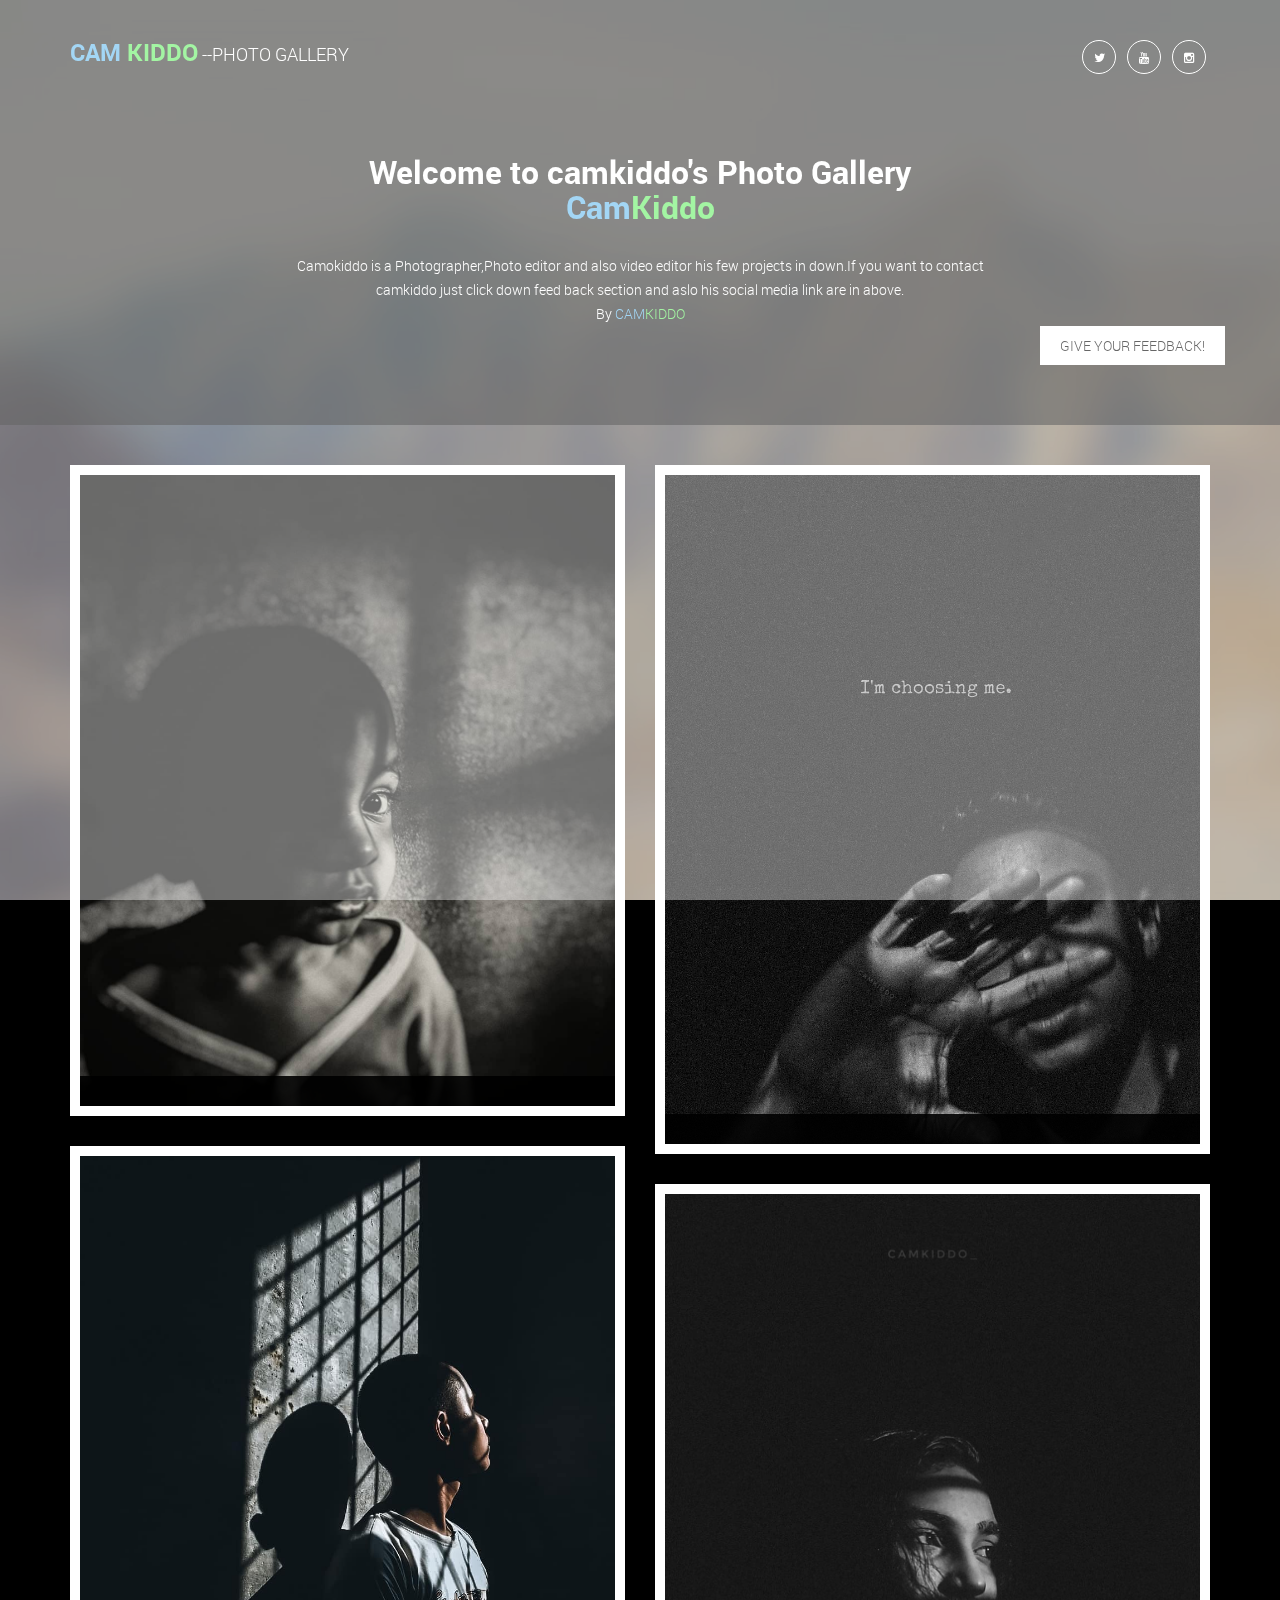
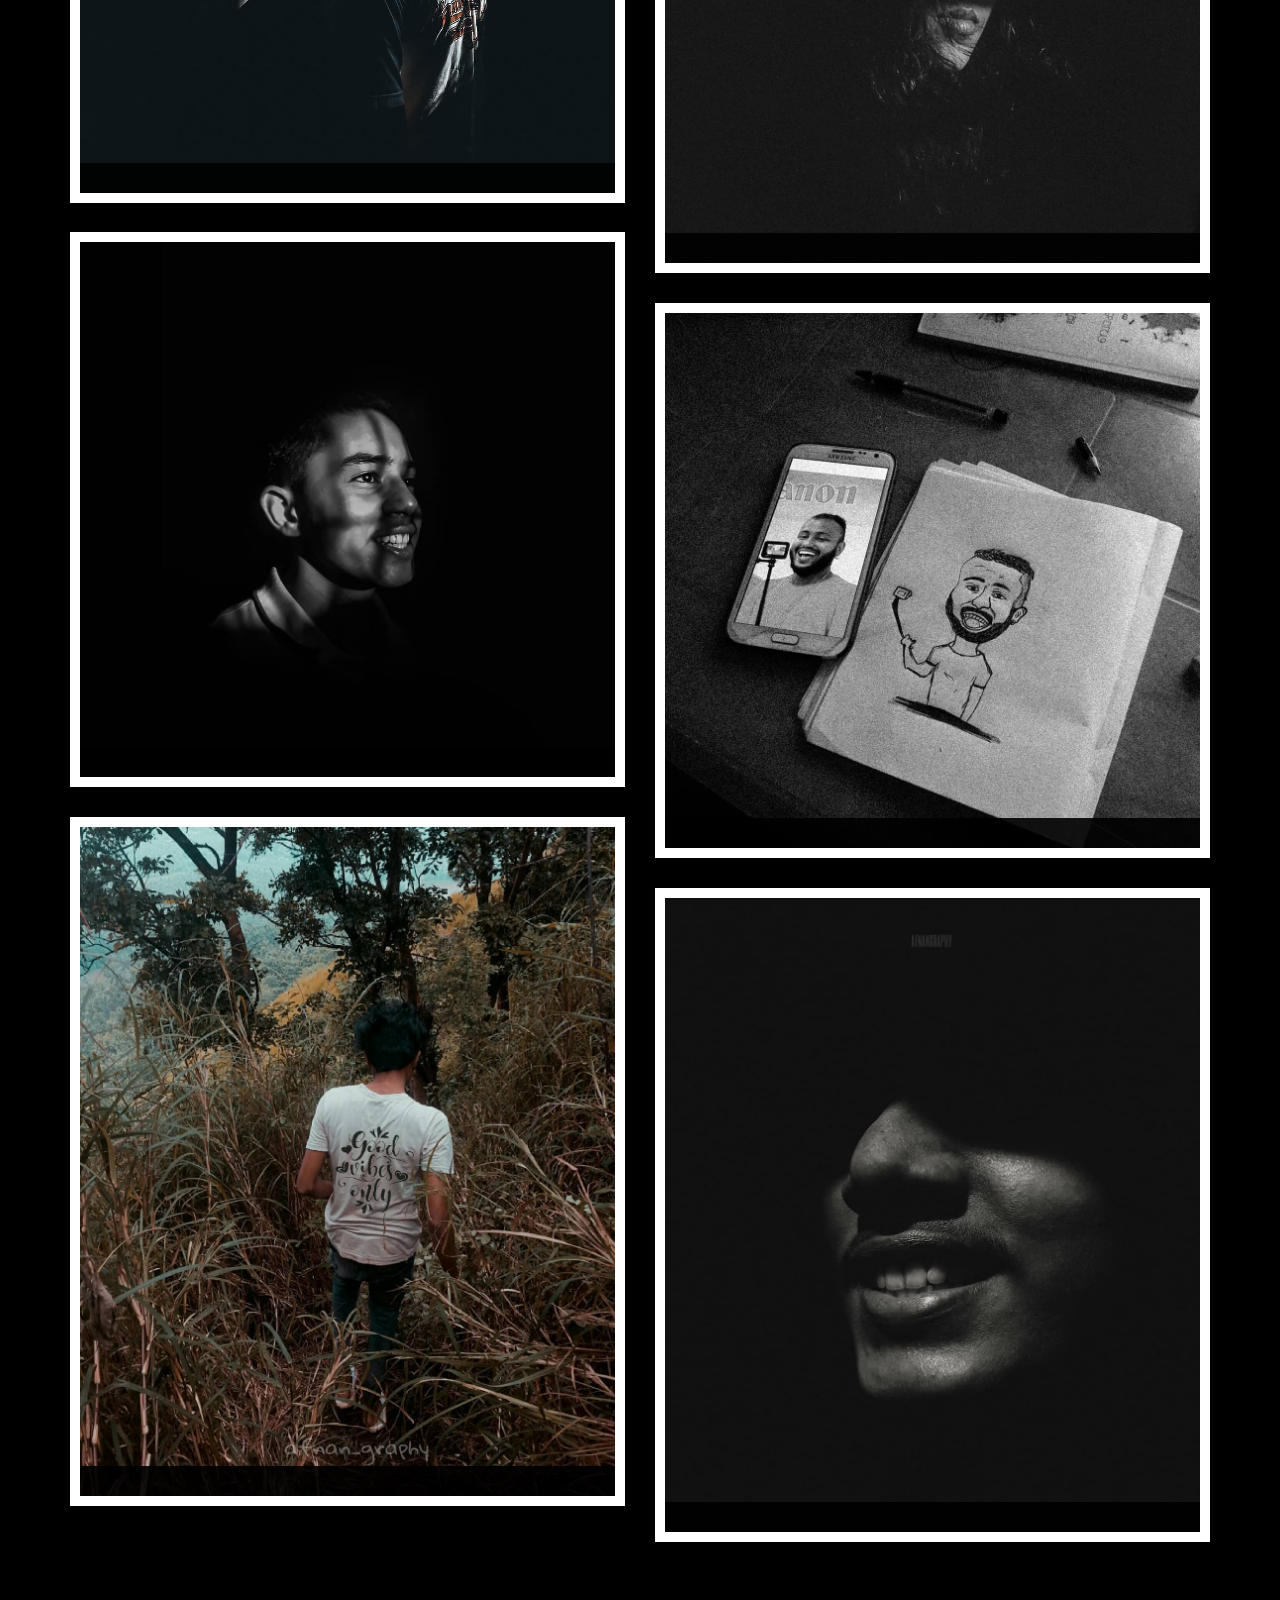
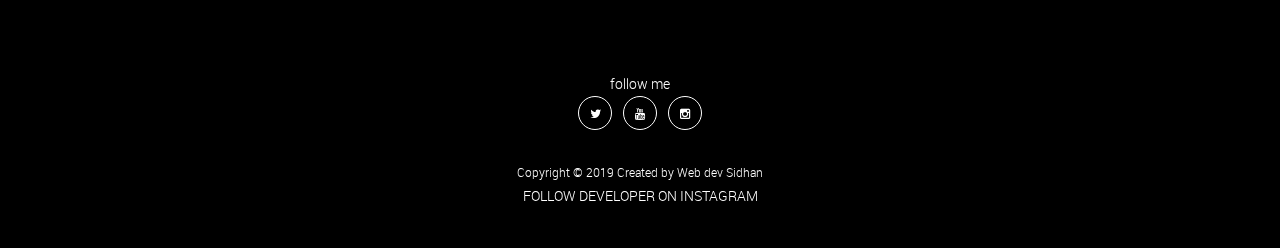
==== index.html @ 127fefad "hello" ====
<!DOCTYPE html>
<!--[if lt IE 7]>      <html class="no-js lt-ie9 lt-ie8 lt-ie7"> <![endif]-->
<!--[if IE 7]>         <html class="no-js lt-ie9 lt-ie8"> <![endif]-->
<!--[if IE 8]>         <html class="no-js lt-ie9"> <![endif]-->
<!--[if gt IE 8]><!-->
<html class="no-js">
<!--<![endif]-->

<head>
    <meta charset="utf-8">
    <meta http-equiv="X-UA-Compatible" content="IE=edge">
    <title>Camkiddo</title>
    <meta name="description" content="">
    <meta name="viewport" content="width=device-width, initial-scale=1">

    <link rel="stylesheet" href="css/normalize.css">
    <link rel="stylesheet" href="css/font-awesome.css">
    <link rel="stylesheet" href="css/bootstrap.min.css">
    <link rel="stylesheet" href="css/templatemo-style.css">
    <script src="js/vendor/modernizr-2.6.2.min.js"></script>
    
<link rel="document" href="form.html">
</head>

<body>
    <!--[if lt IE 7]>
            <p class="browsehappy">You are using an <strong>outdated</strong> browser. Please <a href="http://browsehappy.com/">upgrade your browser</a> to improve your experience.</p>
        <![endif]-->

    <div id="loader-wrapper">
        <div id="loader"></div>
    </div>

    <div class="content-bg"></div>
    <div class="bg-overlay"></div>

    <!-- SITE TOP -->
    <div class="site-top">
        <div class="site-header clearfix">
            <div class="container">
                <a href="#" class="site-brand pull-left"><strong><span class="blue">Cam</span> <span class="green">Kiddo</span></strong>  --Photo Gallery</a>
                <div class="social-icons pull-right">

                    <ul>
                       
                        <li><a href="https://twitter.com/Camkiddo1?s=09" class="fa fa-twitter"></a></li>
                        <li><a href="https://youtube.com/channel/UCA2jucjl4_BB/xT_0ZP2LYwd" class="fa fa-youtube"></a></li>

                        <li><a href="https://instagram.com/camkiddo_?utm_medium=copy_link" class="fa fa-instagram"></a>
                        </li>
                    </ul>
                </div>
            </div>
        </div> <!-- .site-header -->
        <div class="site-banner">
            <div class="container">
                <div class="row">
                    <div class="col-md-offset-2 col-md-8 text-center">
                        <h2>Welcome to camkiddo's Photo Gallery<br> <span
                                class="blue">Cam</span><span class="green">Kiddo</span></h2>
                        <p>Camokiddo is a Photographer,Photo editor and also video editor his few projects in down.If you want to contact camkiddo just click down feed back section and aslo his social media link are in above. <br>By <span class="blue">CAM</span><span class="green">KIDDO</span></p>
                    </div>
                </div>
                
                <div class="row">
                 
         
                
                    <a href="form.html"><button class="button white text-centre pull-right ">GIVE YOUR FEEDBACK!</button></a>

                </div>
            </div>
        </div>
        </div> <!-- .site-banner -->
    </div> <!-- .site-top -->

    <!-- MAIN POSTS -->
    <div class="main-posts">
        <div class="container">
            <div class="row">
                <div class="blog-masonry masonry-true">
                    <div class="post-masonry col-md-3 col-sm-6">
                        <div class="post-thumb">
                            <img src="images/1.jpg" alt="">
                            <div class="title-over">

                            </div>
                            <div class="post-hover text-center">
                                <div class="inside">
                                    <i class="fa fa-plus"></i>
                                    <span class="date"> 25 May 2021</span>
                                    <h4>feeling good but Depressed</h4>

                                </div>
                            </div>
                        </div>
                    </div> <!-- /.post-masonry -->
                    <div class="post-masonry col-md-3  col-sm-6">
                        <div class="post-thumb">
                            <img src="images/2.jpg" alt="">
                            <div class="title-over">
                                <h4><a href="#"></a></h4>
                            </div>
                            <div class="post-hover text-center">
                                <div class="inside">
                                    <i class="fa fa-plus"></i>
                                    <span class="date">8 Apr 2021</span>
                                    <h4><a href="#">Light is sh*t on dark vibe

                                        </a></h4>

                                </div>
                            </div>
                        </div>
                    </div> <!-- /.post-masonry -->
                    <div class="post-masonry col-md-3 col-sm-6">
                        <div class="post-thumb">
                            <img src="images/3.jpg" alt="">
                            <div class="title-over">

                            </div>
                            <div class="post-hover text-center">
                                <div class="inside">
                                    <i class="fa fa-plus"></i>
                                    <span class="date">11 Dec 2021</span>
                                    <h4>That's all the freedom we can hope for -- the freedom to choose our prison</h4>
                                </div>
                            </div>
                        </div>
                    </div> <!-- /.post-masonry -->
                    <div class="post-masonry col-md-3 col-sm-6">
                        <div class="post-thumb">
                            <img src="images/4.jpg" alt="SOMETHING WENT WRONG IMAGE CANT SEE NOW">
                            <div class="title-over">

                            </div>
                            <div class="post-hover text-center">
                                <div class="inside">
                                    <i class="fa fa-plus"></i>
                                    <span class="date">10 Mar 2021</span>
                                    <h4>Your vision will become clear only when you look into your heart</h4>
                                </div>
                            </div>
                        </div>
                    </div> <!-- /.post-masonry -->
                    <div class="post-masonry col-md-3 col-sm-6">
                        <div class="post-thumb">
                            <img src="images/5.jpg" alt="">
                            <div class="title-over">

                            </div>
                            <div class="post-hover text-center">
                                <div class="inside">
                                    <i class="fa fa-plus"></i>
                                    <span class="date">14 Feb 2021</span>
                                    <h4>Smling on Face but Enmity on Heart</h4>

                                </div>
                            </div>
                        </div>
                    </div> <!-- /.post-masonry -->
                    <div class="post-masonry col-md-3 col-sm-6">
                        <div class="post-thumb">
                            <img src="images/6.jpg" alt="">
                            <div class="title-over">

                            </div>
                            <div class="post-hover text-center">
                                <div class="inside">
                                    <i class="fa fa-plus"></i>
                                    <span class="date">1 Apr 2021</span>
                                    <h4>TOUCH UP ON DRAWING</h4>
                                </div>
                            </div>
                        </div>
                    </div> <!-- /.post-masonry -->
                    <div class="post-masonry col-md-3 col-sm-6">
                        <div class="post-thumb">
                            <img src="images/7.jpg" alt="">
                            <div class="title-over">

                            </div>
                            <div class="post-hover text-center">
                                <div class="inside">
                                    <i class="fa fa-plus"></i>
                                    <span class="date">15 Jan 2021</span>
                                    <h4>Only good vibes.Feel the nature</h4>

                                </div>
                            </div>
                        </div>
                    </div> <!-- /.post-masonry -->
                    <div class="post-masonry col-md-3 col-sm-6">
                        <div class="post-thumb">
                            <img src="images/8.jpg" alt="">
                            <div class="title-over">

                            </div>
                            <div class="post-hover text-center">
                                <div class="inside">
                                    <i class="fa fa-plus"></i>
                                    <span class="date">14 may 2021</span>
                                    <h4>Moody</h4>
                                </div>
                            </div>
                        </div> <!-- /.post-masonry -->

                    </div>
                </div>
            </div>
        </div>

        <!-- FOOTER -->
        <footer class="site-footer">
            <div class="container">
                <div class="row">
                    <div class="col-md-12 text-center">
                        <div class="social-icons">
                            <p>follow me </p>
                            <ul>
                          
                                <li><a href="https://twitter.com/Camkiddo1?s=09" class="fa fa-twitter"></a></li>
                                <li><a href="https://youtube.com/channel/UCA2jucjl4_BB/xT_0ZP2LYwd" class="fa fa-youtube"></a></li>

                                <li><a href="https://instagram.com/camkiddo_?utm_medium=copy_link"
                                        class="fa fa-instagram"></a></li>
                            </ul>
                        </div>
                    </div>
                </div>
                <div class="row">
                    <div class="col-md-12 text-center">
                        <p class="copyright-text">Copyright &copy; 2019 Created by Web dev Sidhan</p>
                        <a href="#" style="text-decoration: none; color: rgb(255, 255, 255)">
                            <p>FOLLOW DEVELOPER ON INSTAGRAM</p>
                        </a>
                    </div>
                </div>
            </div>
        </footer>

        <script src="js/vendor/jquery-1.10.2.min.js"></script>
        <script src="js/min/plugins.min.js"></script>
        <script src="js/min/main.min.js"></script>

        <!-- Preloader -->
        <script type="text/javascript">
            //<![CDATA[
            $(window).load(function () { // makes sure the whole site is loaded
                $('#loader').fadeOut(); // will first fade out the loading animation
                $('#loader-wrapper').delay(350).fadeOut('slow'); // will fade out the white DIV that covers the website.
                $('body').delay(350).css({ 'overflow-y': 'visible' });
            })
            //]]>
        </script>
        <!-- templatemo 434 masonry -->
</body>

</html>
---- css/templatemo-style.css ----
/*
	Masonry Template 
	http://www.templatemo.com/preview/templatemo_434_masonry
*/

@font-face {
    font-family: 'robotolight';
    src: url("../fonts/Roboto-Light-webfont.eot");
    src: url("../fonts/Roboto-Light-webfont.eot?#iefix") format("embedded-opentype"),url("../fonts/Roboto-Light-webfont.woff") format("woff"),url("../fonts/Roboto-Light-webfont.ttf") format("truetype"),url("../fonts/Roboto-Light-webfont.svg#robotolight") format("svg");
    font-weight: normal;
    font-style: normal;
}

@font-face {
    font-family:'robotoregular';src:url("../fonts/Roboto-Regular-webfont.eot");src:url("../fonts/Roboto-Regular-webfont.eot?#iefix") format("embedded-opentype"),url("../fonts/Roboto-Regular-webfont.woff") format("woff"),url("../fonts/Roboto-Regular-webfont.ttf") format("truetype"),url("../fonts/Roboto-Regular-webfont.svg#robotoregular") format("svg");font-weight:normal;font-style:normal;
}

@font-face {
    font-family:'robotobold';src:url("../fonts/Roboto-Bold-webfont.eot");src:url("../fonts/Roboto-Bold-webfont.eot?#iefix") format("embedded-opentype"),url("../fonts/Roboto-Bold-webfont.woff") format("woff"),url("../fonts/Roboto-Bold-webfont.ttf") format("truetype"),url("../fonts/Roboto-Bold-webfont.svg#robotobold") format("svg");font-weight:normal;font-style:normal;
}

html,body,div,span,applet,object,iframe,h1,h2,h3,h4,h5,h6,p,blockquote,pre,a,abbr,acronym,address,big,cite,code,del,dfn,em,img,ins,kbd,q,s,samp,small,strike,strong,sub,sup,tt,var,b,u,i,center,dl,dt,dd,ol,ul,li,fieldset,form,label,legend,table,caption,tbody,tfoot,thead,tr,th,td,article,aside,canvas,details,embed,figure,figcaption,footer,header,hgroup,menu,nav,output,ruby,section,summary,time,mark,audio,video {
    margin: 0;
    padding: 0;
    border: 0;
    font-size: 100%;
    vertical-align: baseline;
}

.blue {
	color: #6BE;
}

.green {
	color: #6E6;
}

main {
    display: block;
}

body {
    line-height: 1;
}

ol,ul {
    list-style: none;
}

blockquote,q {
    quotes: none;
}

blockquote:before,blockquote:after {
    content: '';
    content: none;
}

table {
    border-collapse: collapse;
    border-spacing: 0;
}

html {
    font-size: 100%;
    -webkit-text-size-adjust: 100%;
    -ms-text-size-adjust: 100%;
}

a:focus {
    outline: none;
}

article,aside,details,figcaption,figure,footer,header,hgroup,nav,section {
    display: block;
}

audio,canvas,video {
    display: inline-block;
    *display: inline;
    *zoom: 1;
}

audio:not([controls]) {
    display: none;
}

sub,sup {
    line-height: 0;
    position: relative;
    vertical-align: baseline;
}

sup {
    top: -.5em;
}

sub {
    bottom: -.25em;
}

img {
    border: 0;
    -ms-interpolation-mode: bicubic;
}

button,input,select,textarea {
    font-size: 100%;
    margin: 0;
    vertical-align: baseline;
    *vertical-align: middle;
}

button,input {
    line-height: normal;
    *overflow: visible;
}

button::-moz-focus-inner,input::-moz-focus-inner {
    border: 0;
    padding: 0;
}

button,input[type="button"],input[type="reset"],input[type="submit"] {
    cursor: pointer;
    -webkit-appearance: button;
}

input[type="search"] {
    -webkit-appearance: textfield;
}

input[type="search"]:-webkit-search-decoration {
    -webkit-appearance: none;
}

textarea {
    overflow: auto;
    vertical-align: top;
}

body {
    font-size: 14px;
    line-height: 24px;
    color: #fff;
    background-color: #000;
    font-family: 'robotolight';
}

a {
    color: #6cc0f7;
    -webkit-transition: all 150ms ease-in-out;
    -moz-transition: all 150ms ease-in-out;
    -ms-transition: all 150ms ease-in-out;
    -o-transition: all 150ms ease-in-out;
    transition: all 150ms ease-in-out;
    text-decoration: none !important;
}

a:hover {
    color: #fff;
}

h1,h2,h3,h4,h5 {
    color: #fff;
}

h1 {
    font-size: 34px;
    font-weight: 300;
}

h2 {
    font-size: 28px;
    font-weight: normal;
}

h3 {
    font-size: 18px;
    font-weight: 600;
}

h4 {
    font-size: 18px;
    font-weight: 300;
}

h5 {
    font-size: 16px;
    font-weight: normal;
}

::-webkit-input-placeholder {
    color: #fff;
}

:-moz-placeholder {
    color: #fff;
}

::-moz-placeholder {
    color: #fff;
}

:-ms-input-placeholder {
    color: #fff;
}

.content-bg {
    position: fixed;
    height: 100%;
    width: 100%;
    z-index: 0;
    background-image: url(../images/bg.jpg);
    background-size: cover;
    background-repeat: no-repeat;
    background-attachment: fixed;
}

.bg-overlay {
    background: rgba(0,0,0,0.3);
    position: fixed;
    width: 100%;
    height: 100%;
    z-index: 1;
}

.social-icons a {
    color: #fff;
    width: 34px;
    height: 34px;
    border: 1px solid #fff;
    -webkit-border-radius: 17px;
    border-radius: 17px;
    text-align: center;
    font-size: 12px;
    line-height: 34px;
}

.social-icons a i {
    line-height: 34px;
}

.social-icons a:hover {
    background: #fff;
    color: #000;
}

.social-icons li {
    display: inline-block;
    margin: 0 4px;
}

@media screen and (max-width: 768px) {
    .social-icons {
        float: none !important;
        text-align: center;
        display: block;
    }
}

.button {
    padding: 10px 20px;
    display: inline-block;
    outline: 0;
    border: 0;
}

.button.white {
    background: #fff;
    color: #000;
    text-transform: uppercase;
}

#loader-wrapper {
    position: fixed;
    top: 0;
    left: 0;
    width: 100%;
    height: 100%;
    background-color: white;
    z-index: 9999;
}

#loader {
    display: block;
    position: relative;
    left: 50%;
    top: 50%;
    width: 150px;
    height: 150px;
    margin: -75px 0 0 -75px;
    border-radius: 50%;
    border: 3px solid transparent;
    border-top-color: #000;
    -webkit-animation: spin 2s linear infinite;
    animation: spin 2s linear infinite;
}

#loader:before {
    content: "";
    position: absolute;
    top: 5px;
    left: 5px;
    right: 5px;
    bottom: 5px;
    border-radius: 50%;
    border: 3px solid transparent;
    border-top-color: #000;
    -webkit-animation: spin 3s linear infinite;
    animation: spin 3s linear infinite;
}

#loader:after {
    content: "";
    position: absolute;
    top: 15px;
    left: 15px;
    right: 15px;
    bottom: 15px;
    border-radius: 50%;
    border: 3px solid transparent;
    border-top-color: #000;
    -webkit-animation: spin 1.5s linear infinite;
    animation: spin 1.5s linear infinite;
}

@-webkit-keyframes spin {
    0% {
        -webkit-transform: rotate(0deg);
        -ms-transform: rotate(0deg);
        transform: rotate(0deg);
    }

    100% {
        -webkit-transform: rotate(360deg);
        -ms-transform: rotate(360deg);
        transform: rotate(360deg);
    }
}

@keyframes spin {
    0% {
        -webkit-transform: rotate(0deg);
        -ms-transform: rotate(0deg);
        transform: rotate(0deg);
    }

    100% {
        -webkit-transform: rotate(360deg);
        -ms-transform: rotate(360deg);
        transform: rotate(360deg);
    }
}

.site-top {
    position: relative;
    z-index: 4;
    background: rgba(0,0,0,0.6);
    margin-bottom: 40px;
    padding-bottom: 60px;
}

.site-header {
    padding-top: 40px;
}

.site-brand {
    color: #fff;
    text-transform: uppercase;
    font-size: 18px;
}

.site-brand strong {
    font-size: 24px;
    font-family: 'robotobold';
}

@media screen and (max-width: 768px) {
    .site-brand {
        float: none !important;
        text-align: center;
        display: block;
        margin-bottom: 30px;
    }
}

.site-banner {
    padding-top: 80px;
}

.site-banner h2 {
    font-size: 32px;
    font-family: 'robotobold';
    margin-bottom: 30px;
}

.subscribe-form {
    margin-top: 40px;
}

.subscribe-form #subscribe-email {
    width: 100%;
    padding: 10px;
    background: transparent;
    border: 1px solid #fff;
    outline: 0;
}

@media screen and (max-width: 768px) {
    .subscribe-form #subscribe-email {
        margin-bottom: 20px;
    }
}


.main-posts {
    position: relative;
    z-index: 6;
}

.post-masonry {
    margin-bottom: 30px;
}

.post-masonry .post-thumb {
    border: 10px solid #fff;
    overflow: hidden;
    position: relative;
}

.post-masonry .post-thumb img {
    width: 100%;
    display: block;
}

.post-masonry .post-thumb .title-over {
    position: absolute;
    bottom: 0;
    left: 0;
    width: 100%;
    background: rgba(0,0,0,0.9);
    padding: 15px 20px;
}

.post-masonry .post-thumb .title-over h4 {
    font-size: 16px;
    font-family: 'robotoregular';
}

.post-masonry .post-thumb .title-over a {
    color: #fff;
}

.post-masonry .post-thumb .post-hover {
    position: absolute;
    width: 100%;
    height: 100%;
    top: 70px;
    left: 0;
    visibility: hidden;
    opacity: 0;
    background: rgba(0,0,0,0.9);
    -webkit-transition: all 150ms ease-in-out;
    -moz-transition: all 150ms ease-in-out;
    -ms-transition: all 150ms ease-in-out;
    -o-transition: all 150ms ease-in-out;
    transition: all 150ms ease-in-out;
}

.post-masonry .post-thumb .post-hover .inside {
    position: relative;
    top: 50%;
    -moz-transform: translateY(-50%);
    -ms-transform: translateY(-50%);
    -webkit-transform: translateY(-50%);
    transform: translateY(-50%);
}

.post-masonry .post-thumb .post-hover h4 {
    font-size: 16px;
    font-family: 'robotoregular';
    margin-bottom: 10px;
}

.post-masonry .post-thumb .post-hover a {
    color: #fff !important;
}

.post-masonry .post-thumb .post-hover i {
    display: block;
    margin-bottom: 10px;
}

.post-masonry .post-thumb .post-hover p {
    font-size: 12px;
}

.post-masonry .post-thumb .post-hover span {
    font-size: 12px;
    margin-bottom: 15px;
    display: block;
}

.post-masonry .post-thumb:hover .title-over {
    -webkit-transition: all 150ms ease-in-out;
    -moz-transition: all 150ms ease-in-out;
    -ms-transition: all 150ms ease-in-out;
    -o-transition: all 150ms ease-in-out;
    transition: all 150ms ease-in-out;
    visibility: hidden;
    opacity: 0;
    bottom: -50px;
}

.post-masonry .post-thumb:hover .post-hover {
    top: 0;
    visibility: visible;
    opacity: 1;
}

.site-footer {
    position: relative;
    z-index: 8;
    background: rgba(0,0,0,0.6);
    padding: 40px 0;
    margin-top: 60px;
}

.site-footer .social-icons {
    margin-bottom: 30px;
}

.copyright-text {
    font-size: 12px;
}

.copyright-text a {
    color: #bfbfbf;
}
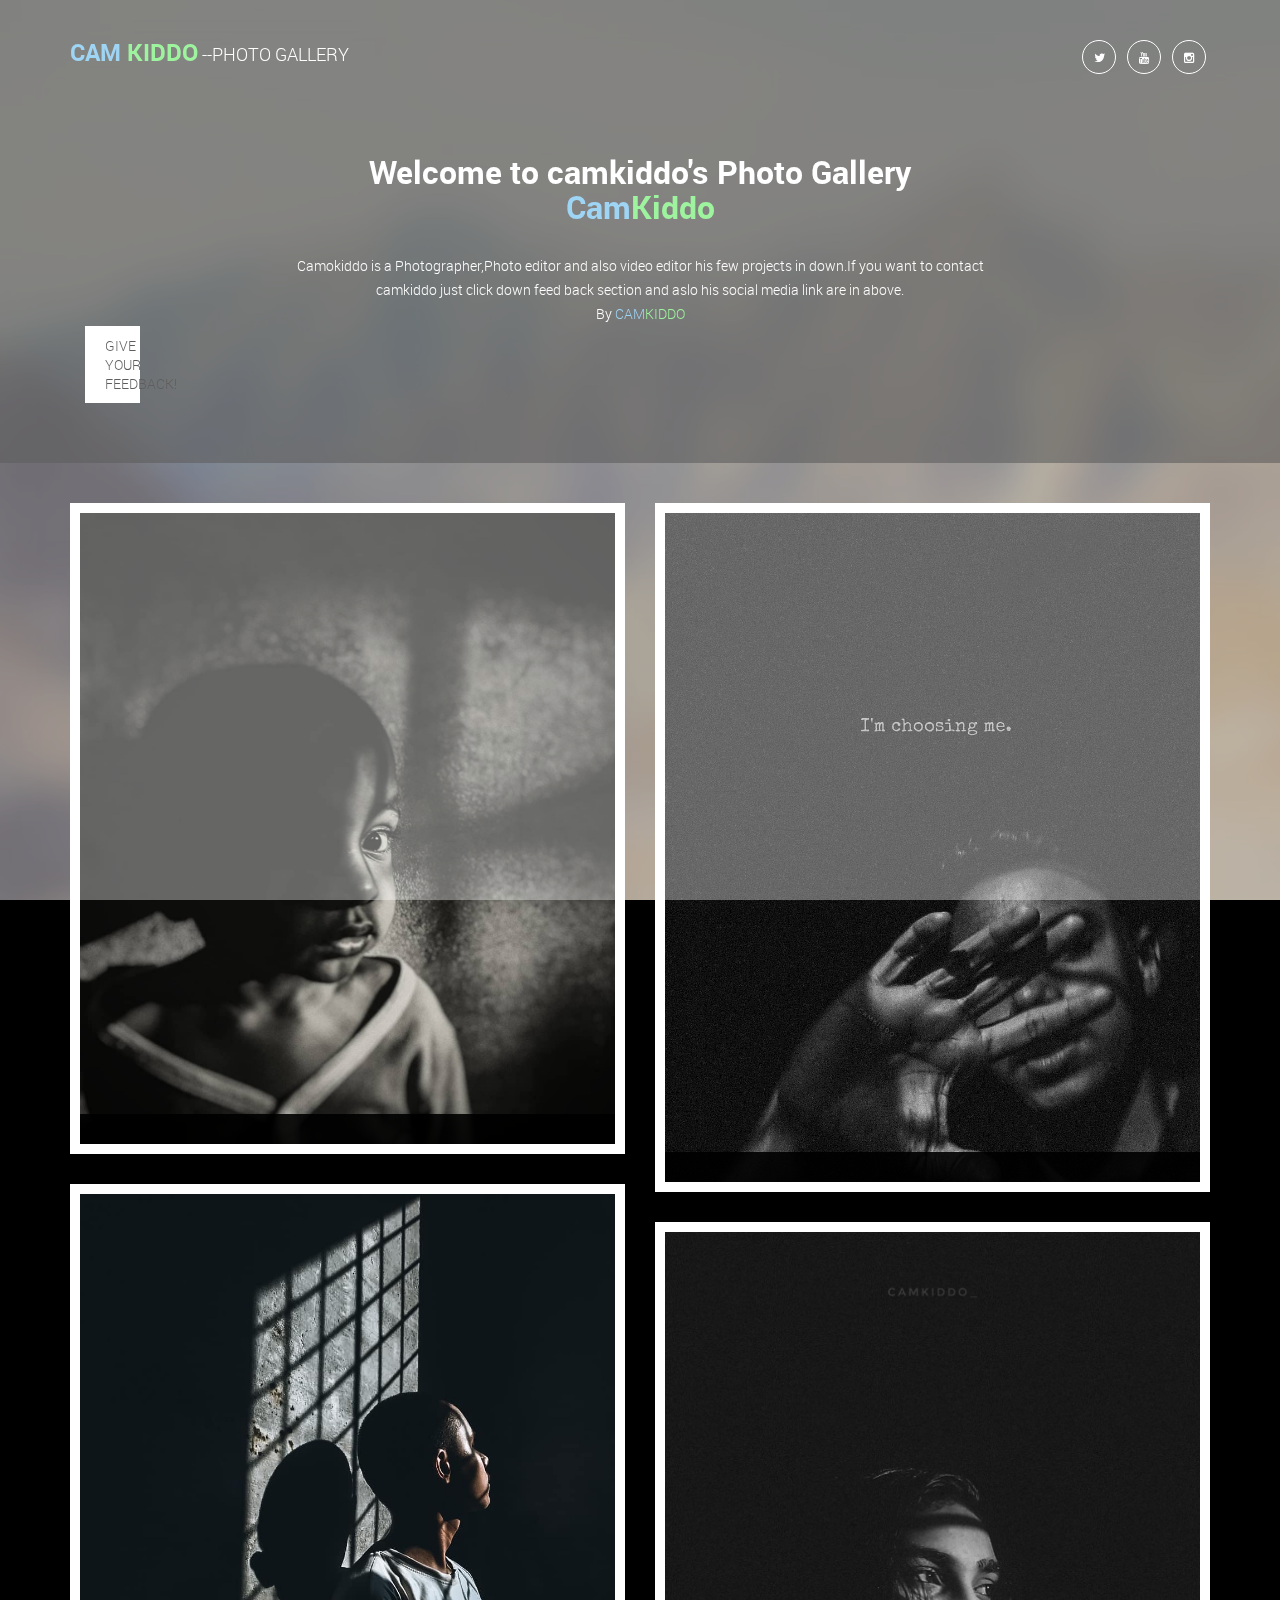
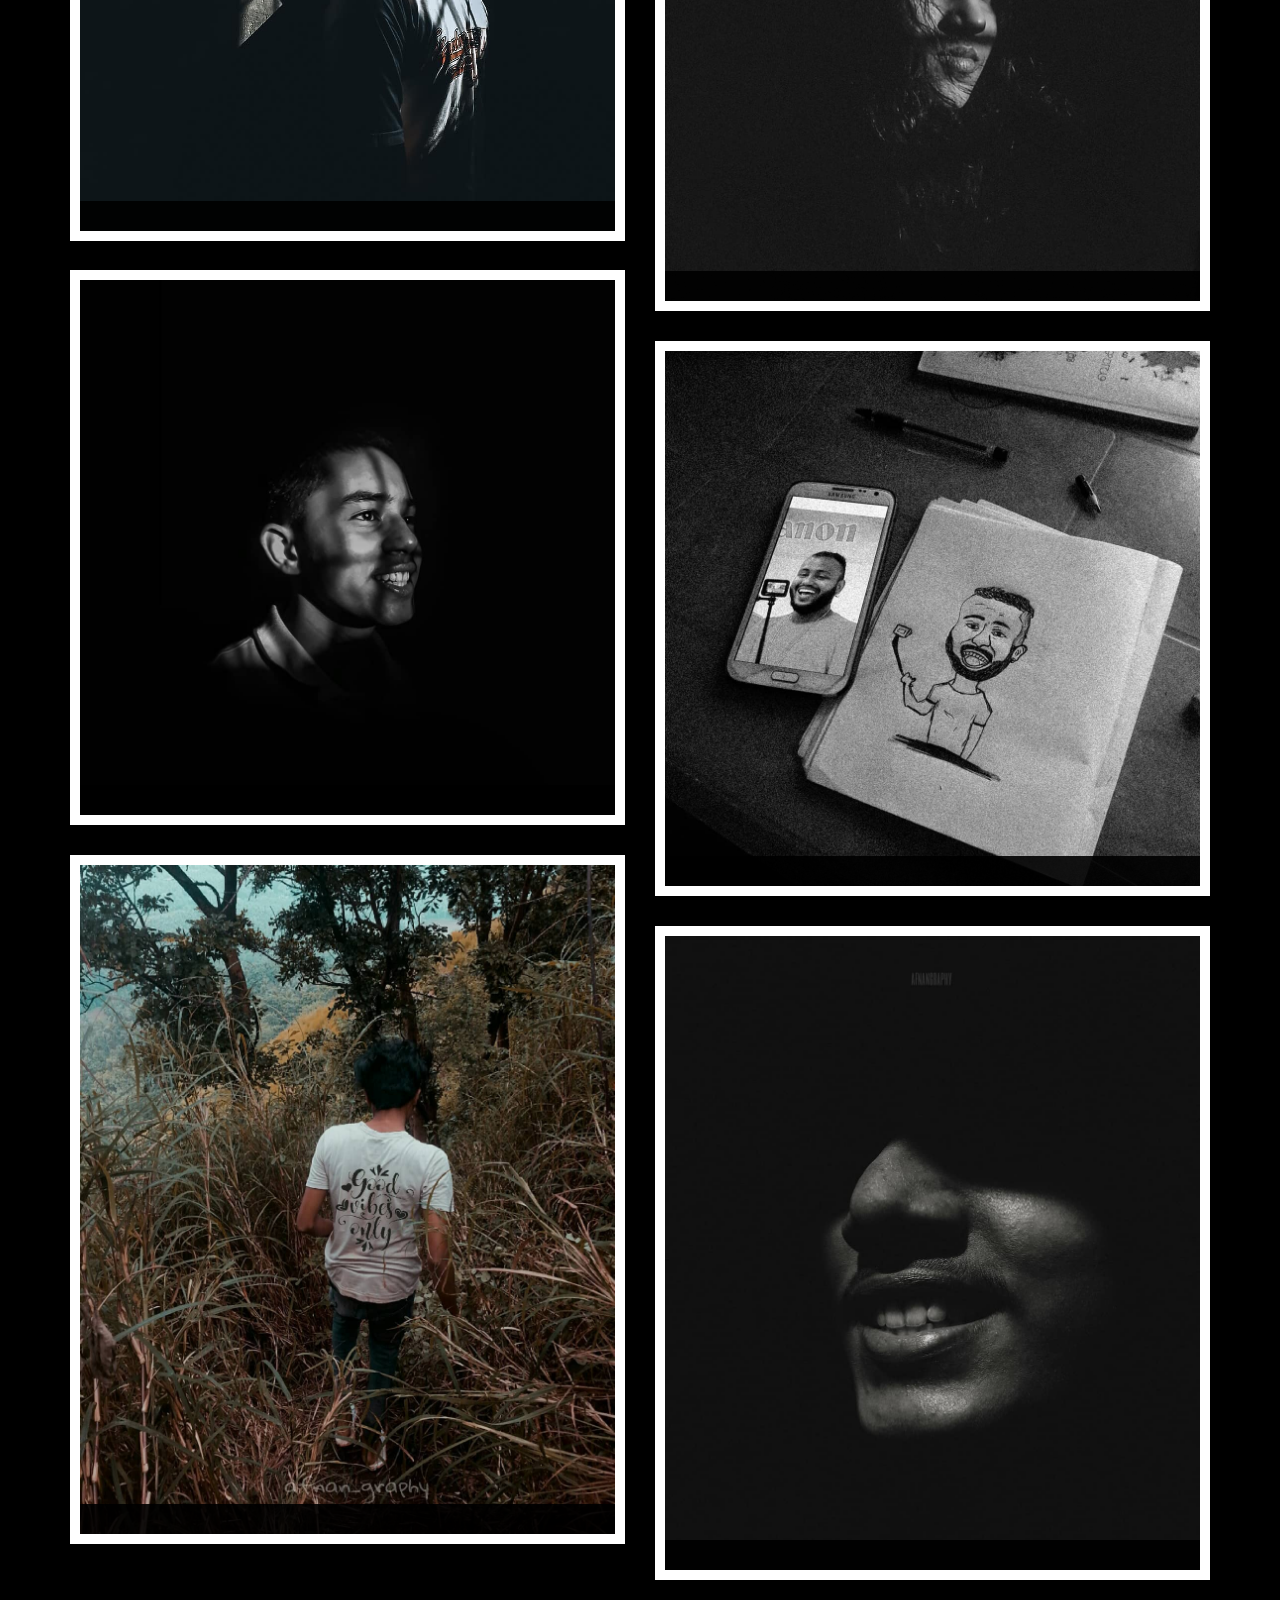
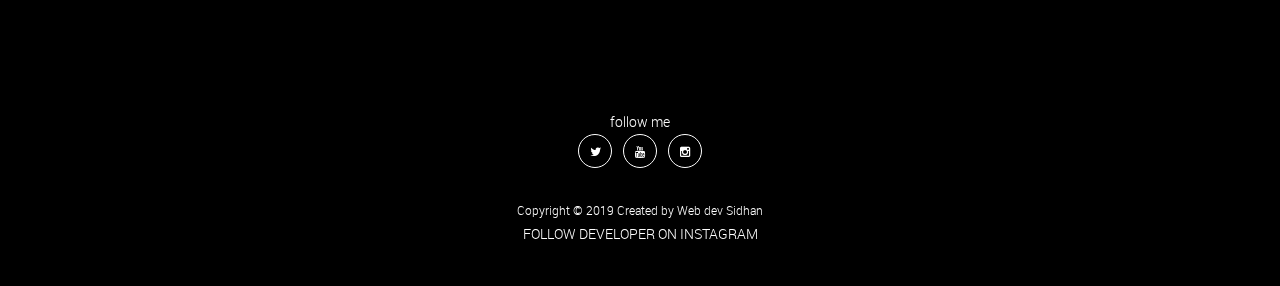
==== commit df0ddc79: "Update index.html" ====
--- a/index.html
+++ b/index.html
@@ -58,16 +58,18 @@
                     <div class="col-md-offset-2 col-md-8 text-center">
                         <h2>Welcome to camkiddo's Photo Gallery<br> <span
                                 class="blue">Cam</span><span class="green">Kiddo</span></h2>
-                        <p>Camokiddo is a Photographer,Photo editor and also video editor his few projects in down.If you want to contact camkiddo just click down feed back section and aslo his social media link are in above. <br>By <span class="blue">CAM</span><span class="green">KIDDO</span></p>
+                        <p syle="text-align:centre">Camokiddo is a Photographer,Photo editor and also video editor his few projects in down.If you want to contact camkiddo just click down feed back section and aslo his social media link are in above. <br>By <span class="blue">CAM</span><span class="green">KIDDO</span></p>
                     </div>
                 </div>
                 
+         <div class="container">
                 <div class="row">
                  
-         
+         <div class="col-md-2 sm-12">
                 
-                    <a href="form.html"><button class="button white text-centre pull-right ">GIVE YOUR FEEDBACK!</button></a>
-
+                    <a href="form.html"><button class="button white text-centre col-md-4 sm-12">GIVE YOUR FEEDBACK!</button></a>
+                    </div>
+                </div>
                 </div>
             </div>
         </div>
@@ -256,4 +258,4 @@
         <!-- templatemo 434 masonry -->
 </body>
 
-</html>+</html>
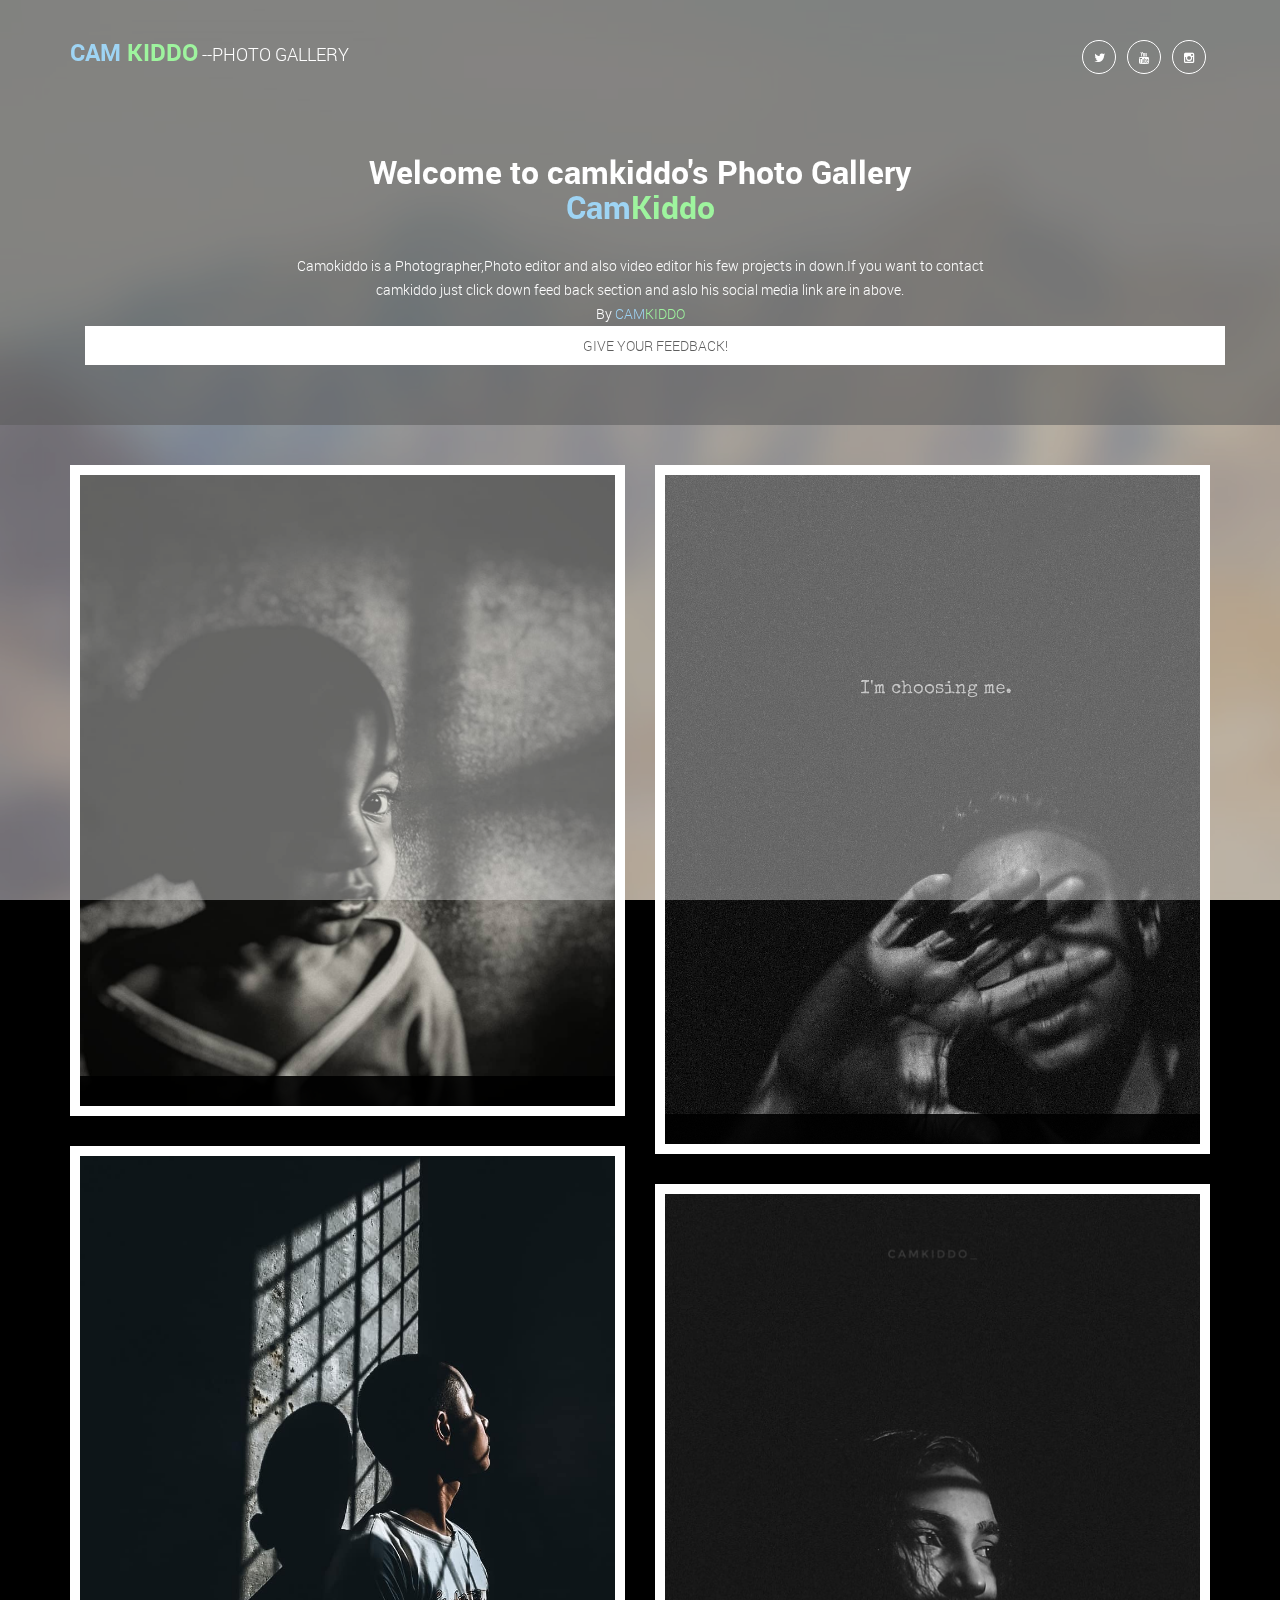
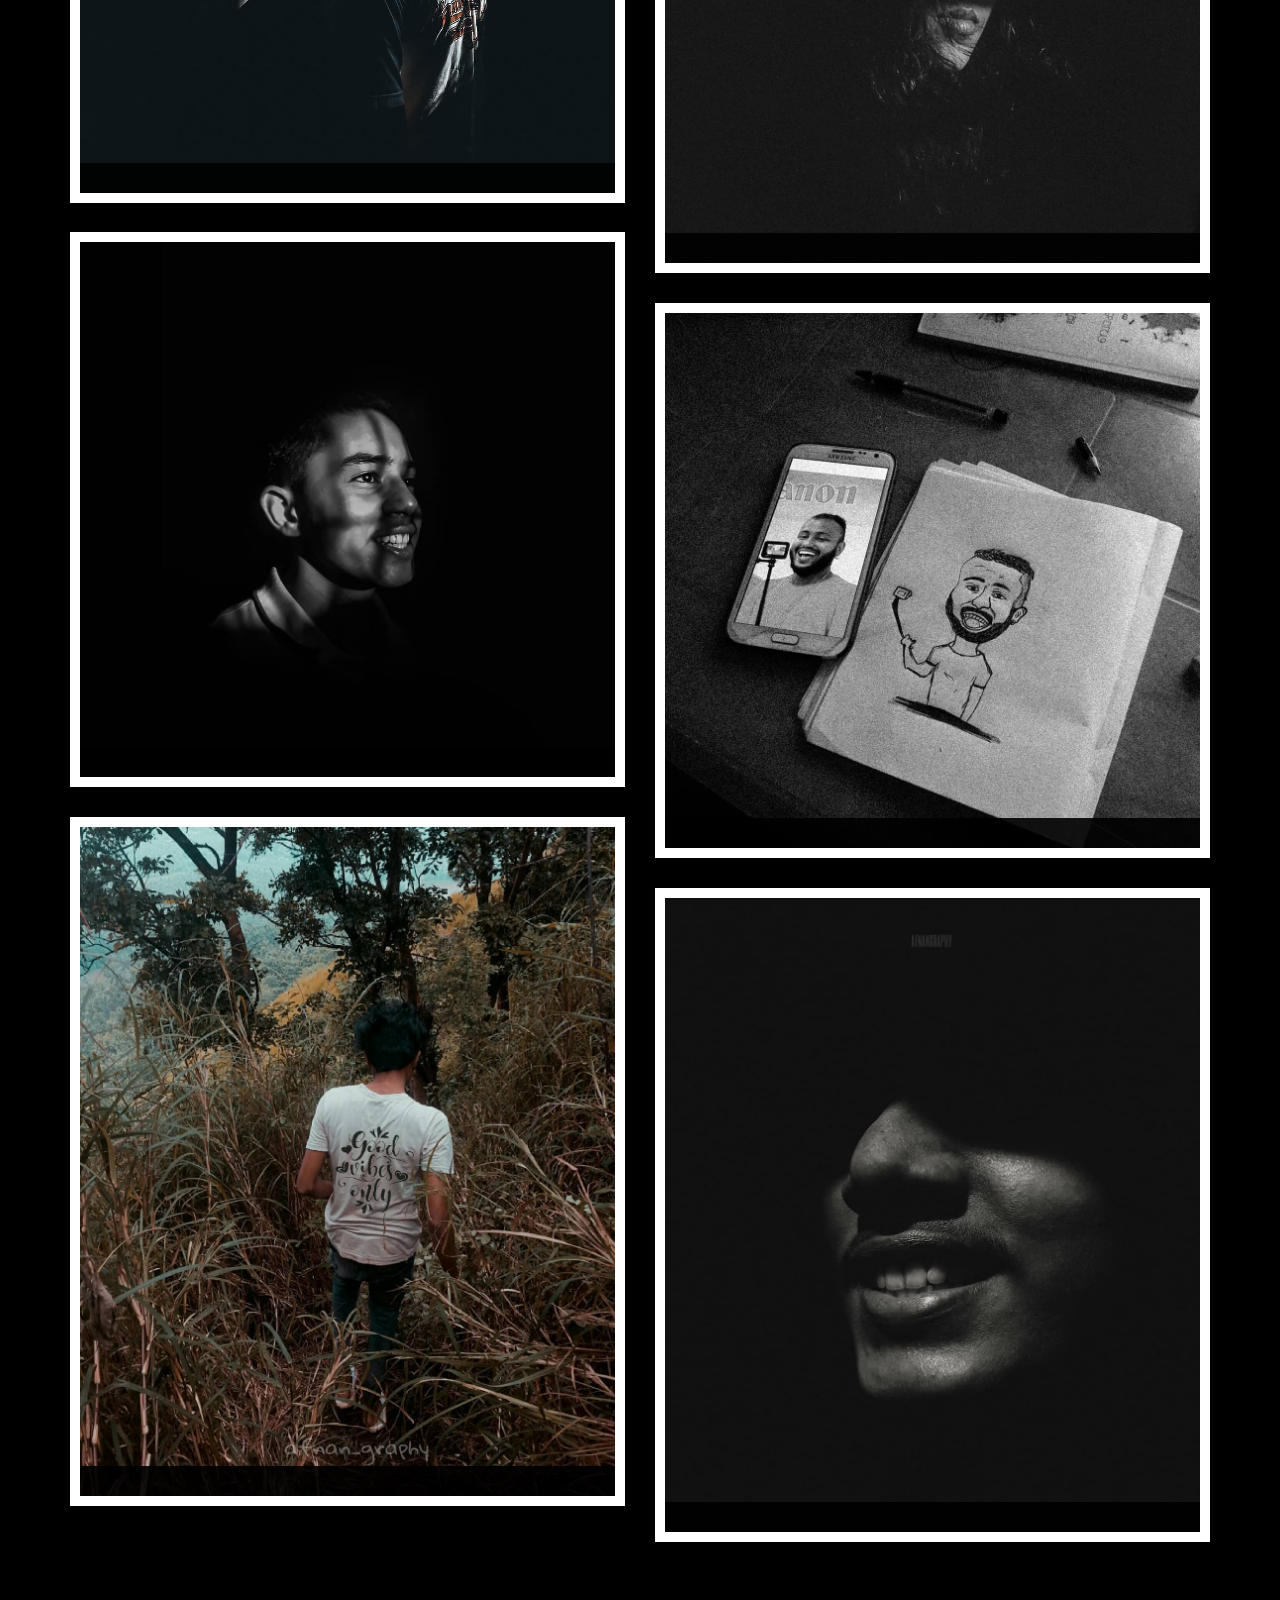
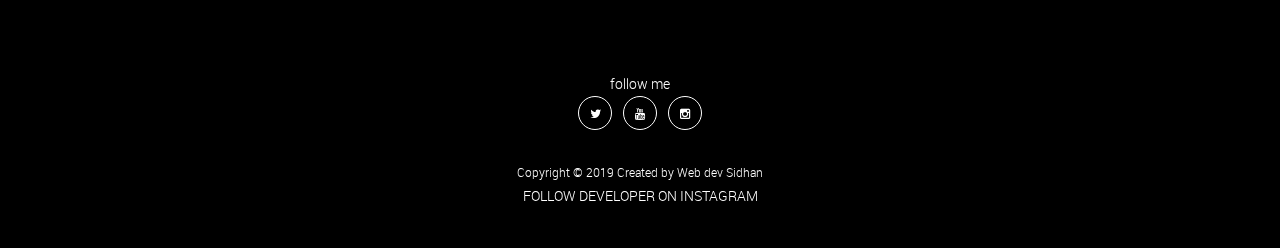
==== commit 2ba178a5: "Update index.html" ====
--- a/index.html
+++ b/index.html
@@ -65,9 +65,9 @@
          <div class="container">
                 <div class="row">
                  
-         <div class="col-md-2 sm-12">
+         <div class="col-md-12 sm-12">
                 
-                    <a href="form.html"><button class="button white text-centre col-md-4 sm-12">GIVE YOUR FEEDBACK!</button></a>
+                    <a href="form.html"><button class="button white text-centre col-md-12 sm-12">GIVE YOUR FEEDBACK!</button></a>
                     </div>
                 </div>
                 </div>
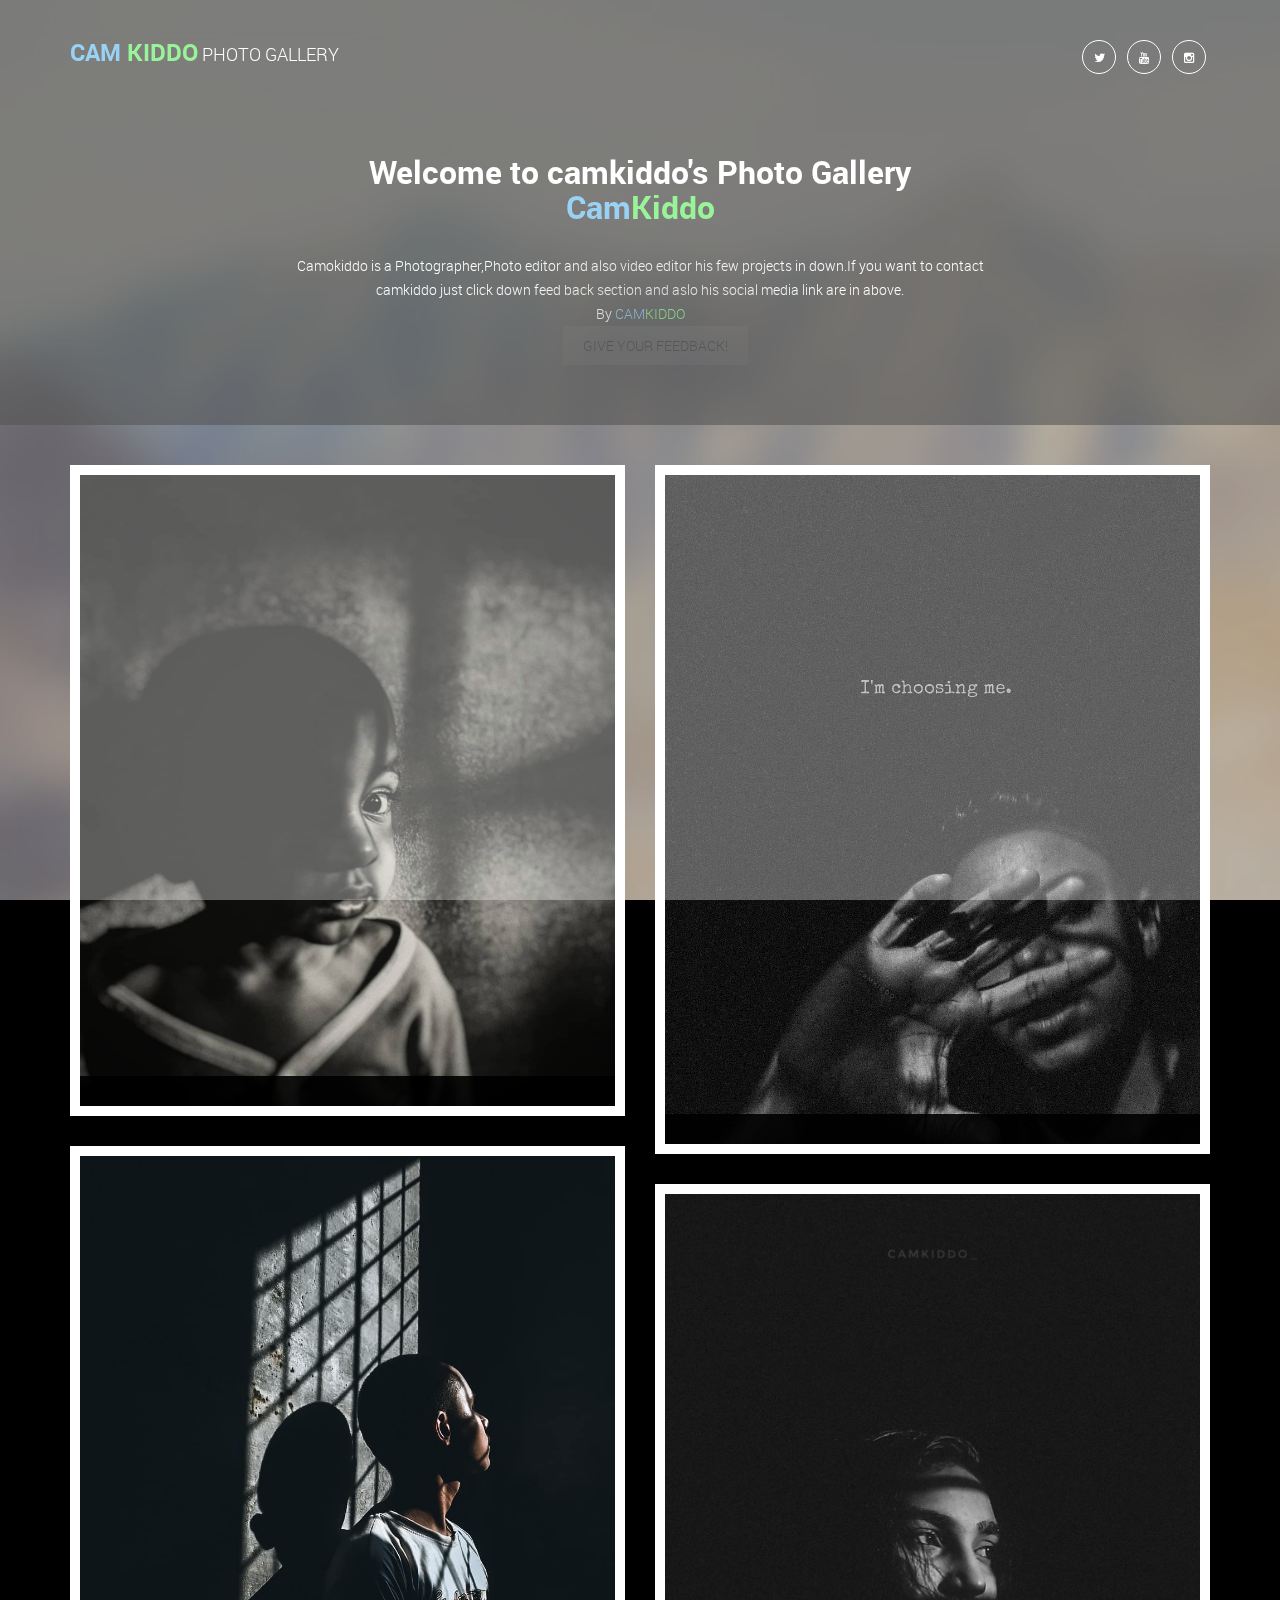
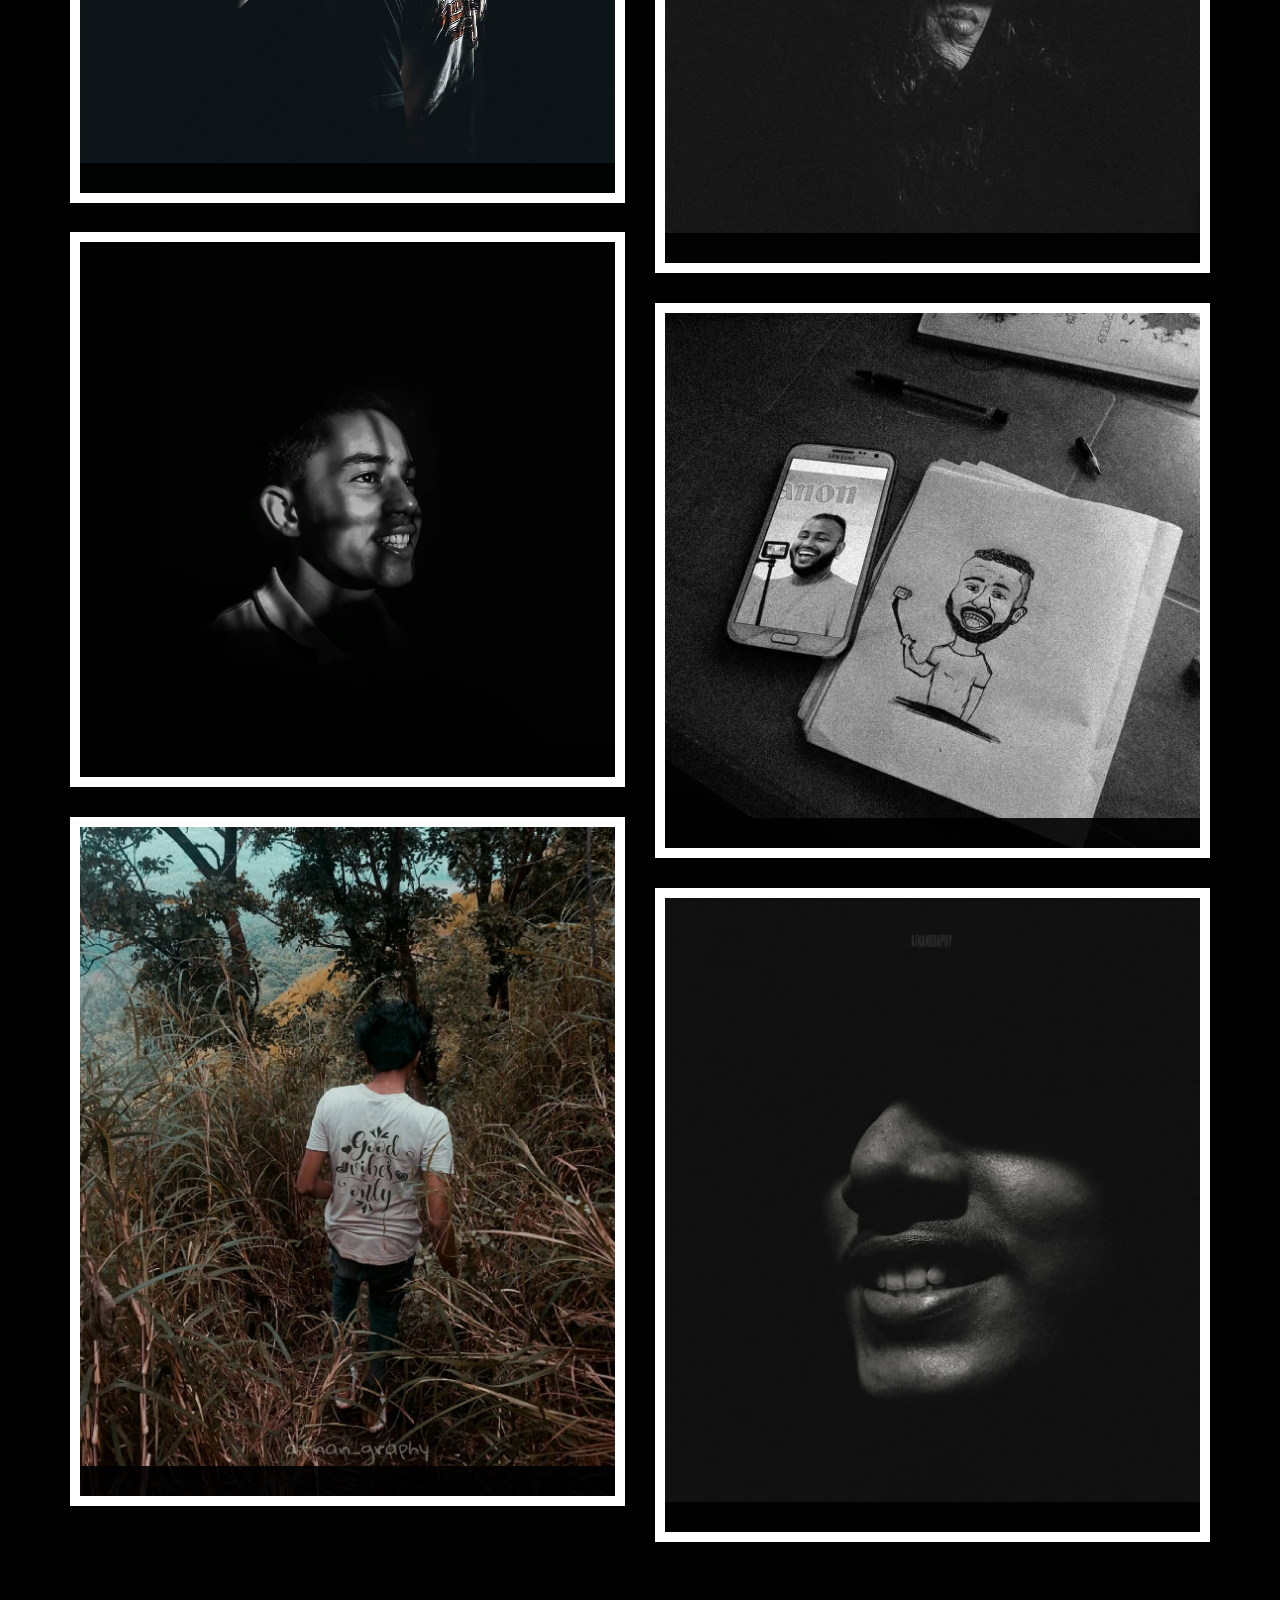
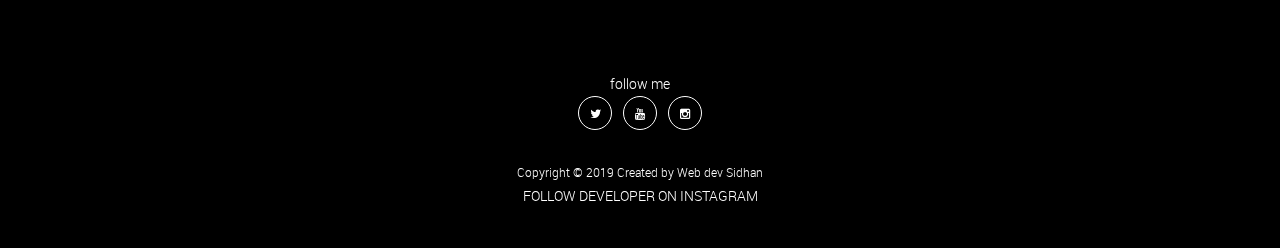
==== commit b439550a: "Update index.html" ====
--- a/index.html
+++ b/index.html
@@ -20,6 +20,21 @@
     <script src="js/vendor/modernizr-2.6.2.min.js"></script>
     
 <link rel="document" href="form.html">
+    
+    
+    
+        <style> 
+    button{
+        border-color:white;
+        
+        box-shadow:0px 0px 100px;
+        }
+            button:hover{
+            -webkit-box-shadow:0px 0px 0px black inset;
+            }
+        
+    
+    </style>
 </head>
 
 <body>
@@ -38,7 +53,7 @@
     <div class="site-top">
         <div class="site-header clearfix">
             <div class="container">
-                <a href="#" class="site-brand pull-left"><strong><span class="blue">Cam</span> <span class="green">Kiddo</span></strong>  --Photo Gallery</a>
+                <a href="#" class="site-brand pull-left"><strong><span class="blue">Cam</span> <span class="green">Kiddo</span></strong> Photo Gallery</a>
                 <div class="social-icons pull-right">
 
                     <ul>
@@ -63,11 +78,13 @@
                 </div>
                 
          <div class="container">
-                <div class="row">
+                <div class="row justify content center">
                  
-         <div class="col-md-12 sm-12">
+         <div class="col-md-12 justify-content-center text-center ">
                 
-                    <a href="form.html"><button class="button white text-centre col-md-12 sm-12">GIVE YOUR FEEDBACK!</button></a>
+                    <a href="form.html"><button btn-12 class="button white text-centre" style="background:transparent;border:1px; color:white  box-shadow:0 0 1px #ccc; -webkit-transition-timing-function:ease-out; -webkit-transform-origin:0 0; 
+                                                
+                                                ">GIVE YOUR FEEDBACK!</button></a>
                     </div>
                 </div>
                 </div>
